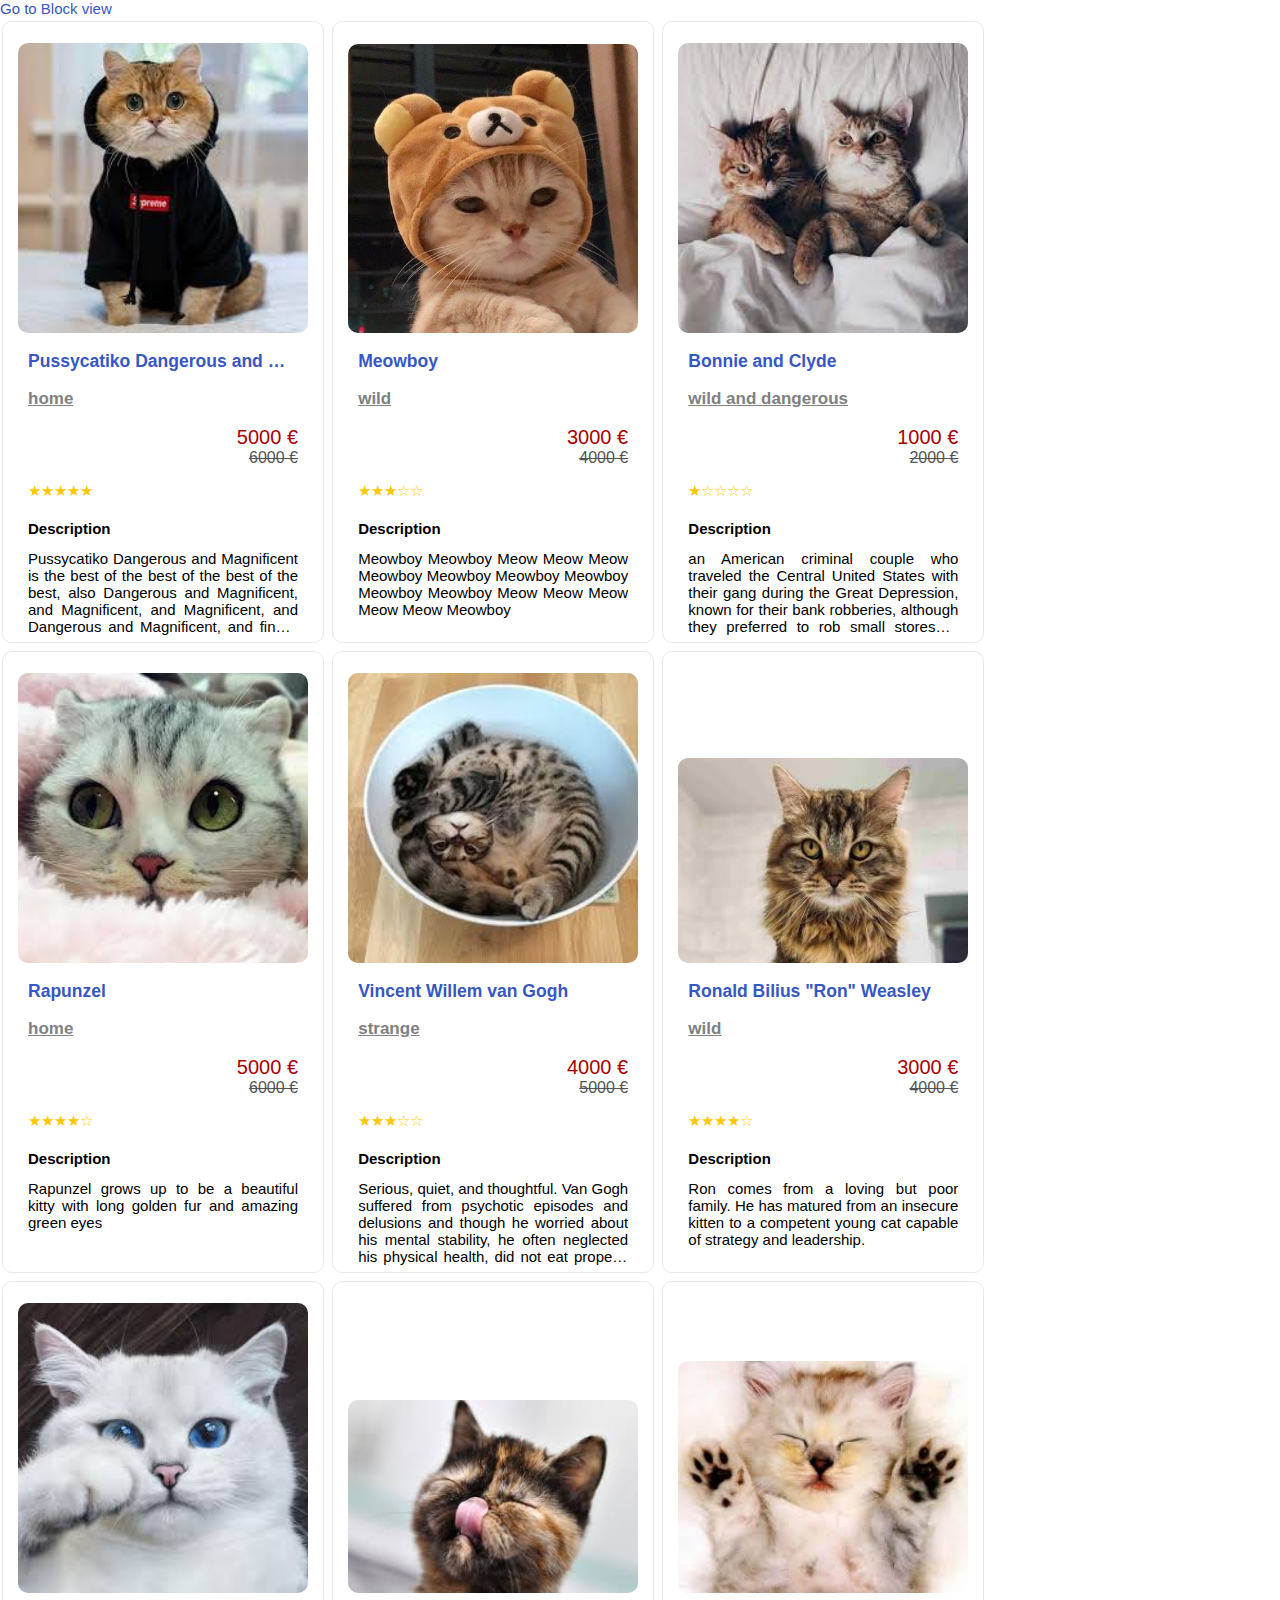
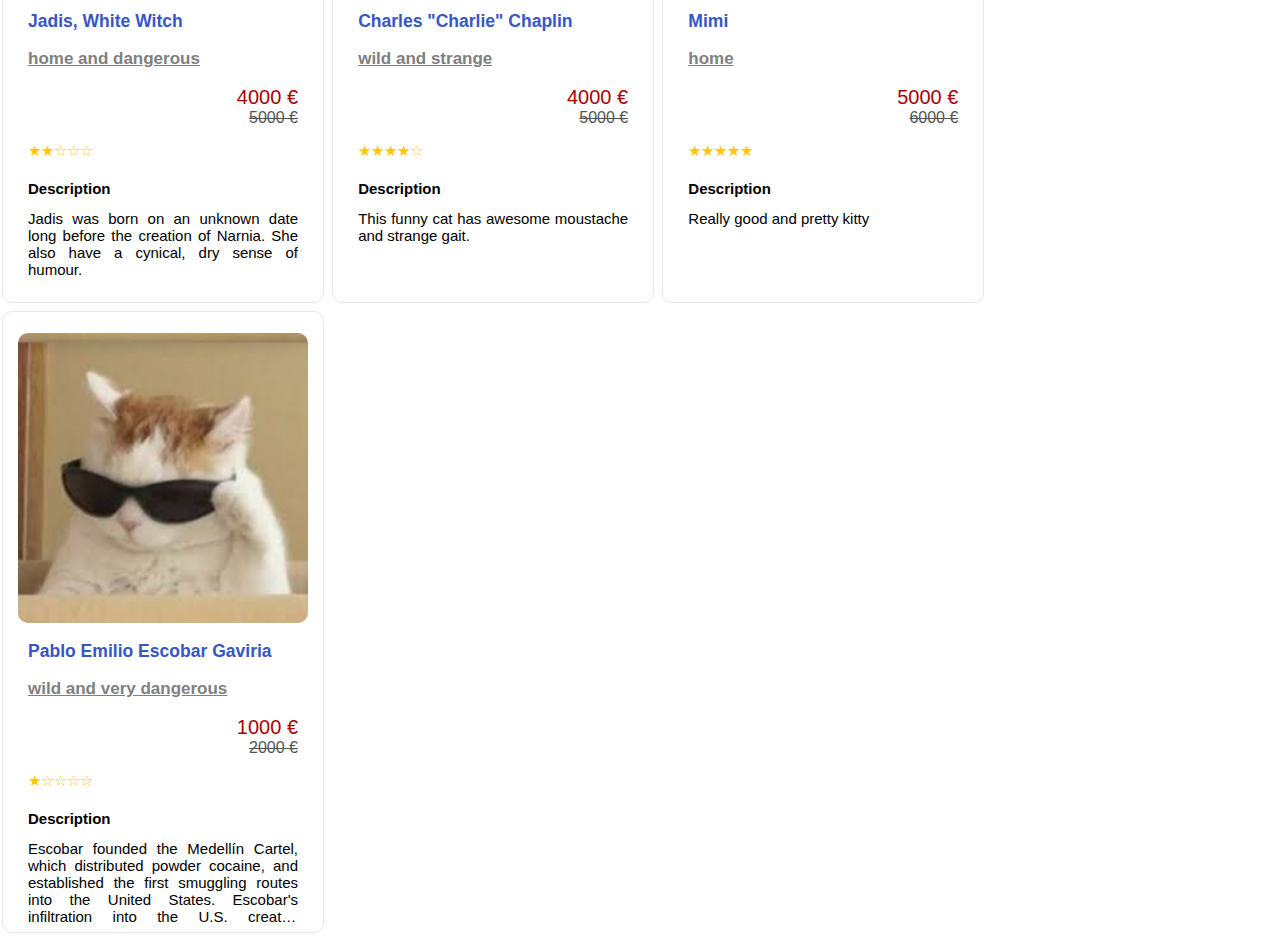
==== 2_1W_market/list_view.html @ bf4a82e3 "HW 2_1W Finish index, add links to views" ====
<!DOCTYPE html>
<html lang="en">
  <head>
    <meta charset="UTF-8" />
    <meta http-equiv="X-UA-Compatible" content="IE=edge" />
    <meta name="viewport" content="width=device-width, initial-scale=1.0" />
    <title>Мяндекс.Муррркет</title>
    <link rel="stylesheet" href="list_view.css" />
  </head>

  <body>
<a href="/2_1W_market/index.html">Go to Block view</a>
    <div class="allcats">
      <!-- 1 котик -->
      <article class="cat">
        <div class="picture border">
          <img
            class="img"
            src="/2_1W_market/img/cat1.jpeg"
            title="Pussycatiko Dangerous and Magnificent"
            alt="image Pussycatiko Dangerous and Magnificent"
          />
        </div>

        <div class="information border">
          <a title='Pussycatiko Dangerous and Magnificent' href="https://i.guim.co.uk/img/media/26392d05302e02f7bf4eb143bb84c8097d09144b/446_167_3683_2210/master/3683.jpg?width=1200&height=1200&quality=85&auto=format&fit=crop&s=49ed3252c0b2ffb49cf8b508892e452d">
            <h3 class="name">Pussycatiko Dangerous and Magnificent</h3>
          </a>
          
          <p class="cat-type">home</p>

          <div class="price">5000 &euro;</div>
          <div class="old-price">6000 &euro;</div>

          <p class="grade"> &#9733;&#9733;&#9733;&#9733;&#9733;</p>

          <h4>Description</h4>

          <p class="describe">Pussycatiko Dangerous and Magnificent is the  best of the best of the best of the best, also Dangerous and Magnificent, and Magnificent, and Magnificent, and Dangerous and Magnificent, and finally the best</p>
        </div>
      </article>

      <!-- 2 котик -->
      <article class="cat">
        <div class="picture border">
          <img
            class="img"
            src="/2_1W_market/img/cat2.jpeg"
            title="Meowboy"
            alt="image Meowboy"
          />
        </div>

        <div class="information border">
          <a href="/2_1W_market/img/cat lilo.jpeg">
            <h3 class="name">Meowboy</h3>
          </a>
          
          <p class="cat-type">wild</p>

          <div class="price">3000 &euro;</div>
          <div class="old-price">4000 &euro;</div>

          <p class="grade">&#9733;&#9733;&#9733;&#9734;&#9734;</p>

          <h4>Description</h4>

          <p class="describe">Meowboy Meowboy Meow Meow Meow Meowboy Meowboy Meowboy Meowboy Meowboy Meowboy Meow Meow Meow Meow Meow Meowboy</p>

        </div>
      </article>

      <!-- 3 котик -->
      <article class="cat">
        <div class="picture border">
          <img
            class="img"
            src="/2_1W_market/img/cat3.jpeg"
            title="Bonnie and Clyde"
            alt="image Bonnie and Clyde"
          />
        </div>

        <div class="information border">
          <a href="https://en.wikipedia.org/wiki/Bonnie_and_Clyde">
            <h3 class="name">Bonnie and Clyde</h3>
          </a>
          
          <p class="cat-type">wild and dangerous</p>

          <div class="price">1000 &euro;</div>
          <div class="old-price">2000 &euro;</div>

          <p class="grade">&#9733;&#9734;&#9734;&#9734;&#9734;</p>

          <h4>Description</h4>

          <p class="describe">an American criminal couple who traveled the Central United States with their gang during the Great Depression, known for their bank robberies, although they preferred to rob small stores or rural funeral homes</p>

        </div>
      </article>

      <!-- 4 котик -->
      <article class="cat">
        <div class="picture border">
          <img
            class="img"
            src="/2_1W_market/img/cat4.jpeg"
            title="Rapunzel"
            alt="image Rapunzel"
          />
        </div>

        <div class="information border">
          <a href="https://en.wikipedia.org/wiki/Tangled">
            <h3 class="name">Rapunzel</h3>
          </a>
          
          <p class="cat-type">home</p>

          <div class="price">5000 &euro;</div>
          <div class="old-price">6000 &euro;</div>

          <p class="grade">&#9733;&#9733;&#9733;&#9733;&#9734;</p>

          <h4>Description</h4>

          <p class="describe">Rapunzel grows up to be a beautiful kitty with long golden fur and amazing green eyes</p>

        </div>
      </article>

      <!-- 5 котик -->
      <article class="cat">
        <div class="picture border">
          <img
            class="img"
            src="/2_1W_market/img/cat5.jpeg"
            title="Vincent Willem van Gogh"
            alt="image Vincent Willem van Gogh"
          />
        </div>

        <div class="information border">
          <a href="https://en.wikipedia.org/wiki/Vincent_van_Gogh">
            <h3 class="name">Vincent Willem van Gogh</h3>
          </a>
          
          <p class="cat-type">strange</p>

          <div class="price">4000 &euro;</div>
          <div class="old-price">5000 &euro;</div>

          <p class="grade">&#9733;&#9733;&#9733;&#9734;&#9734;</p>

          <h4>Description</h4>

          <p class="describe">Serious, quiet, and thoughtful. 
            Van Gogh suffered from psychotic episodes and delusions and though he worried about his mental stability, he often neglected his physical health, did not eat properly and drank heavily.</p>

        </div>
      </article>

      <!-- 6 котик -->
      <article class="cat">
        <div class="picture border">
          <img
            class="img"
            src="/2_1W_market/img/cat6.jpeg"
            title='Ronald Bilius "Ron" Weasley'
            alt='image Ronald Bilius "Ron" Weasley'
          />
        </div>

        <div class="information border">
          <a href="https://en.wikipedia.org/wiki/Ron_Weasley">
            <h3 class='name'>Ronald Bilius "Ron" Weasley</h3>
          </a>
          
          <p class="cat-type">wild</p>

          <div class="price">3000 &euro;</div>
          <div class="old-price">4000 &euro;</div>

          <p class="grade">&#9733;&#9733;&#9733;&#9733;&#9734;</p>

          <h4>Description</h4>

          <p class="describe">Ron comes from a loving but poor family. He has matured from an insecure kitten to a competent young cat capable of strategy and leadership.</p>

        </div>
      </article>

      <!-- 7 котик -->
      <article class="cat">
        <div class="picture border">
          <img
            class="img"
            src="/2_1W_market/img/cat7.jpeg"
            title="Jadis, White Witch"
            alt="image Jadis, White Witch"
          />
        </div>

        <div class="information border">
          <a href="https://en.wikipedia.org/wiki/White_Witch">
            <h3 class="name">Jadis, White Witch</h3>
          </a>
          
          <p class="cat-type">home and dangerous</p>

          <div class="price">4000 &euro;</div>
          <div class="old-price">5000 &euro;</div>

          <p class="grade">&#9733;&#9733;&#9734;&#9734;&#9734;</p>

          <h4>Description</h4>

          <p class="describe">Jadis was born on an unknown date long before the creation of Narnia. She also have a cynical, dry sense of humour. </p>

        </div>
      </article>

      <!-- 8 котик -->
      <article class="cat">
        <div class="picture border">
          <img
            class="img"
            src="/2_1W_market/img/cat8.jpeg"
            title='Charles Spencer "Charlie" Chaplin'
            alt='image Charles Spencer "Charlie" Chaplin'
          />
        </div>

        <div class="information border">
          <a title='Charles Spencer "Charlie" Chaplin' href="https://en.wikipedia.org/wiki/Charlie_Chaplin">
            <h3 class="name">Charles "Charlie" Chaplin</h3>
          </a>
          
          <p class="cat-type">wild and strange</p>

          <div class="price">4000 &euro;</div>
          <div class="old-price">5000 &euro;</div>

          <p class="grade">&#9733;&#9733;&#9733;&#9733;&#9734;</p>

          <h4>Description</h4>

          <p class="describe">This funny cat has awesome moustache and strange gait.</p>

        </div>
      </article>

      <!-- 9 котик -->
      <article class="cat">
        <div class="picture border">
          <img
            class="img"
            src="/2_1W_market/img/cat9.jpeg"
            title="Mimi"
            alt="image Mimi"
          />
        </div>

        <div class="information border">
          <a href="https://i.guim.co.uk/img/media/26392d05302e02f7bf4eb143bb84c8097d09144b/446_167_3683_2210/master/3683.jpg?width=1200&height=1200&quality=85&auto=format&fit=crop&s=49ed3252c0b2ffb49cf8b508892e452d">
            <h3 class="name">Mimi</h3>
          </a>
          
          <p class="cat-type">home</p>

          <div class="price">5000 &euro;</div>
          <div class="old-price">6000 &euro;</div>

          <p class="grade">&#9733;&#9733;&#9733;&#9733;&#9733;</p>

          <h4>Description</h4>

          <p class="describe">Really good and pretty kitty</p>

        </div>
      </article>

      <!-- 10 котик -->
      <article class="cat">
        <div class="picture border">
          <img
            class="img"
            src="/2_1W_market/img/cat10.jpeg"
            title="Pablo Emilio Escobar Gaviria"
            alt="image Pablo Emilio Escobar Gaviria"
          />
        </div>

        <div class="information border">
          <a href="https://es.wikipedia.org/wiki/Pablo_Escobar">
            <h3 class="name">Pablo Emilio Escobar Gaviria</h3>
          </a>
          
          <p class="cat-type">wild and very dangerous</p>

          <div class="price">1000 &euro;</div>
          <div class="old-price">2000 &euro;</div>

          <p class="grade">&#9733;&#9734;&#9734;&#9734;&#9734;</p>

          <h4>Description</h4>

          <p class="describe">Escobar founded the Medellín Cartel, which distributed powder cocaine, and established the first smuggling routes into the United States. Escobar's infiltration into the U.S. created exponential demand for cocaine and by the 1980s it was estimated Escobar led monthly shipments of 70 to 80 tons of cocaine into the country from Colombia</p>

        </div>
      </article>
    </div>
  </body>
</html>
---- 2_1W_market/list_view.css ----
body {
  margin: 0;
  padding: 0;
  font: 15px Arial, sans-serif;
}

/* .border {
    border: 3px dotted yellow;
} */

.cat {
  display: inline-block;
  width: 300px;
  height: 600px;
  /* background-color: pink; */
  margin: 4px 2px;
  border-radius: 10px;
  padding: 10px;
  vertical-align: top;
  border: 1px solid #e8e8e8;
}

.picture {
  width: 290px;
  height: 50%;
  position: relative;
  margin: 1px auto;
}

.img {
  position: absolute;
  /* vertical-align: bottom; */
  /* margin-bottom: 10px; */
  /* display: block; */
  border-radius: 10px;
  bottom: 0;
  width: 100%;
  /* height: 150px; */
  /* margin:auto auto 90% auto; */
}

img:hover {
  opacity: 0.7;
  cursor: pointer;
}

.information {
  /* float: inline-end; */
  /* float: top; */
  /* position: static; */
  /* display: block; */
  /* position: absolute; */
  /* vertical-align: bottom; */
  /* text-align: center; */
  /* border: 1px red solid; */
  margin: 0 auto;
  width: 90%;
  height: calc(50% - 10px);
}

.name {
  /* position: static; */
  overflow: hidden;
  white-space: nowrap;
  text-overflow: ellipsis;
}

a {
  color: #3757c5;
  text-decoration: none;
}

.name:hover {
  color: red;
}

.cat-type {
  font-weight: 900;
  font-size: 17px;
  color: rgb(128, 128, 128);
  text-decoration: underline;
}

.price {
  color: rgb(169, 1, 1);
  font-weight: 500;
  font-size: 20px;
  text-align: right;
}

.old-price {
  color: rgb(84, 84, 84);
  text-decoration: line-through;
  font-size: 16px;
  font-weight: 300;
  text-align: right;
}

.describe {
  overflow: hidden;
  text-overflow: ellipsis;
  white-space: initial;
  display: -webkit-box;
  -webkit-line-clamp: 5;
  -webkit-box-orient: vertical;
  text-align: justify;
  margin-top: -7px;
}

.grade {
  color: rgb(255, 200, 0);
}
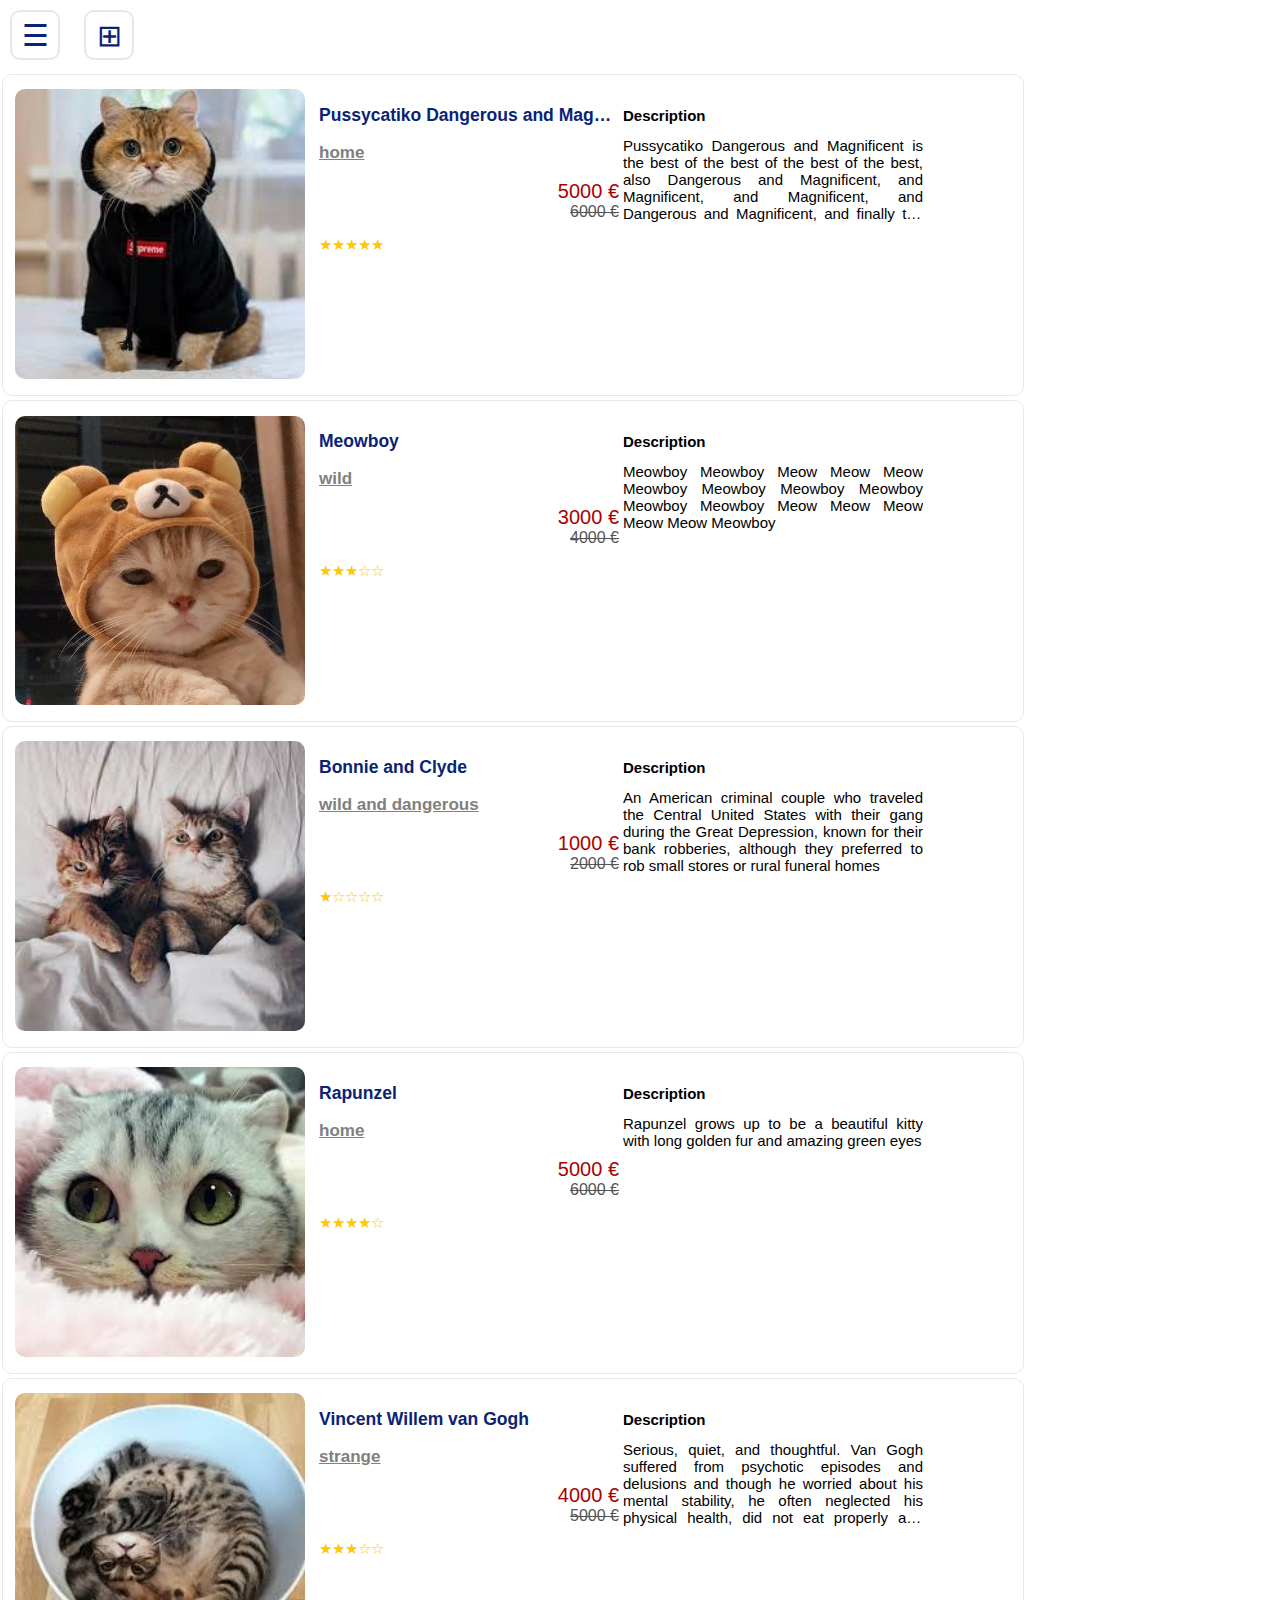
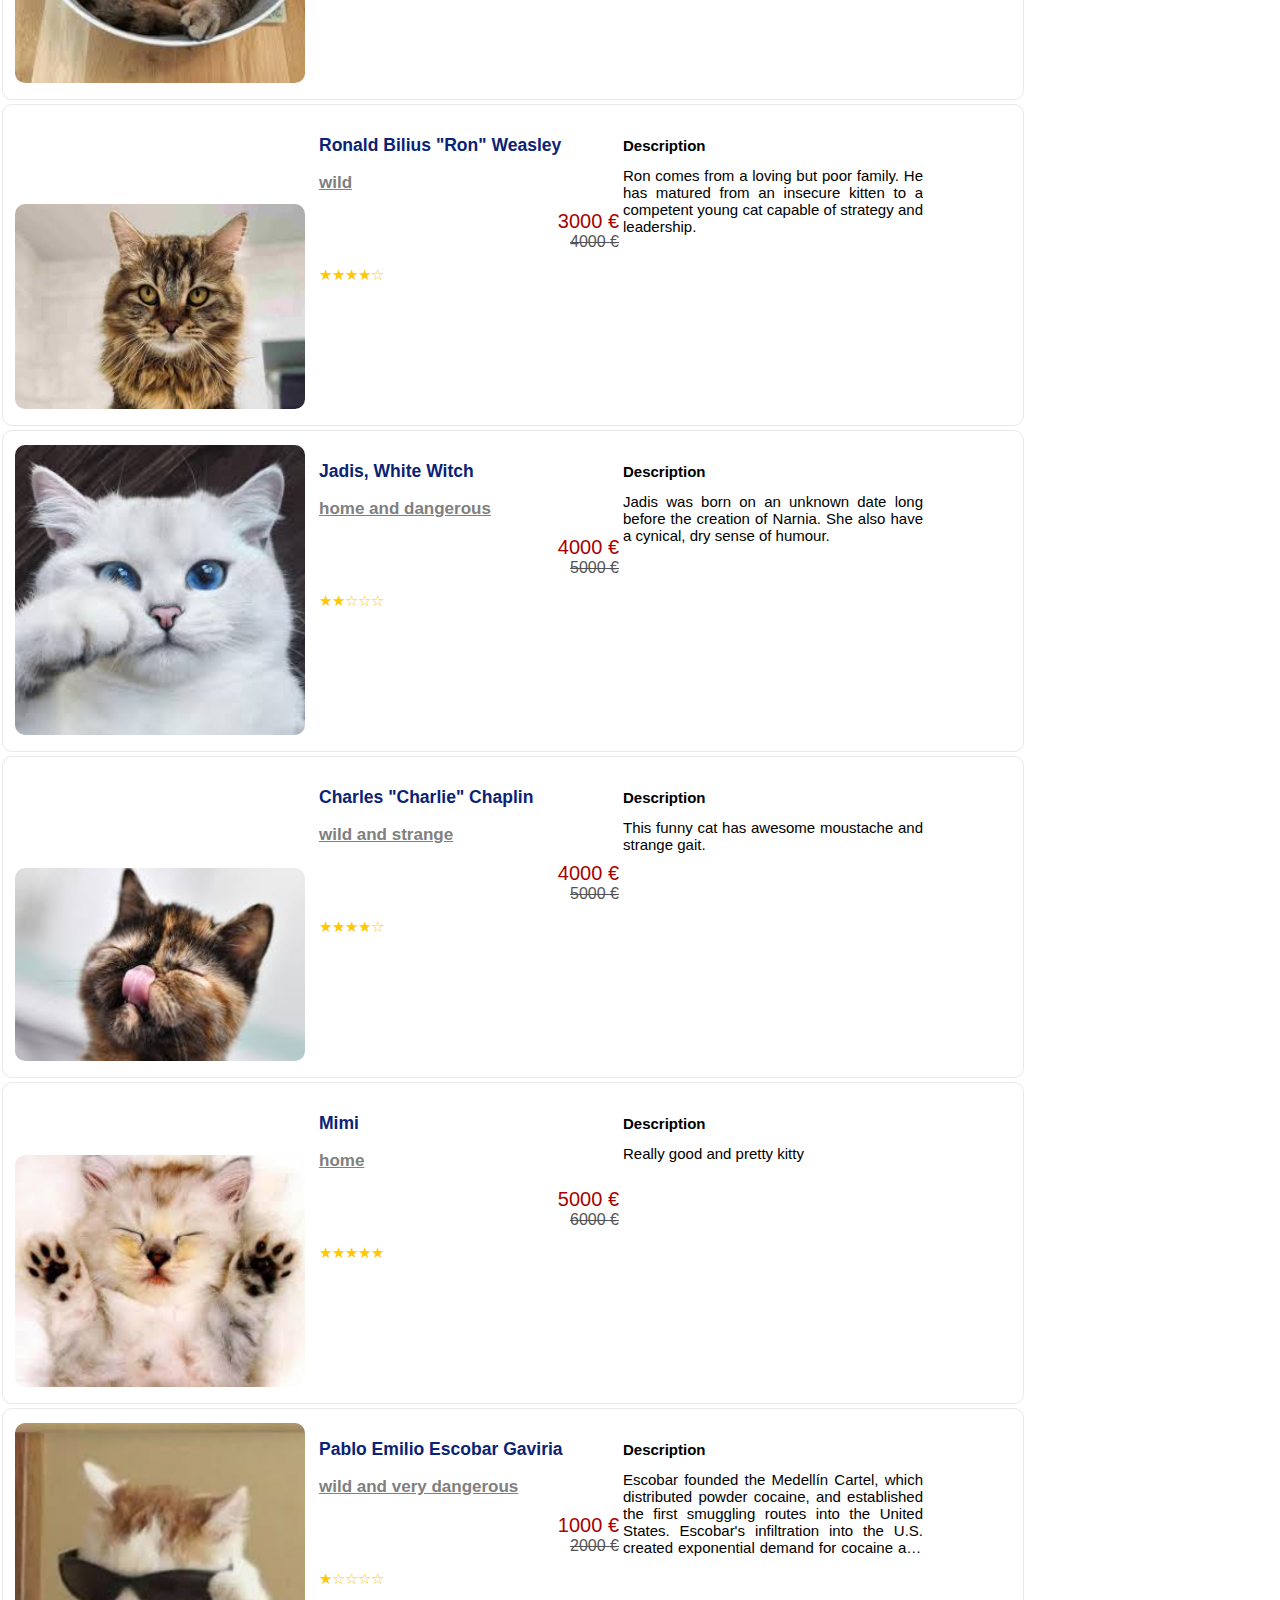
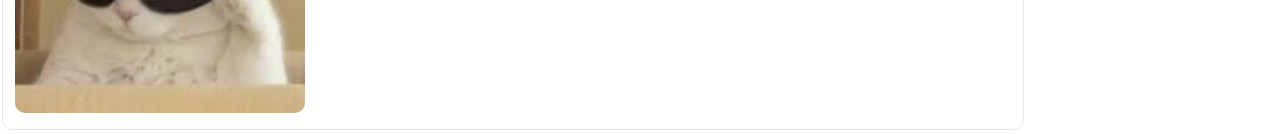
==== commit 7fffa2cc: "2_1W_market Finish button block to line" ====
--- a/2_1W_market/list_view.html
+++ b/2_1W_market/list_view.html
@@ -1,315 +1,290 @@
 <!DOCTYPE html>
 <html lang="en">
-  <head>
-    <meta charset="UTF-8" />
-    <meta http-equiv="X-UA-Compatible" content="IE=edge" />
-    <meta name="viewport" content="width=device-width, initial-scale=1.0" />
-    <title>Мяндекс.Муррркет</title>
-    <link rel="stylesheet" href="list_view.css" />
-  </head>
-
-  <body>
-<a href="/2_1W_market/index.html">Go to Block view</a>
-    <div class="allcats">
-      <!-- 1 котик -->
-      <article class="cat">
-        <div class="picture border">
-          <img
-            class="img"
-            src="/2_1W_market/img/cat1.jpeg"
-            title="Pussycatiko Dangerous and Magnificent"
-            alt="image Pussycatiko Dangerous and Magnificent"
-          />
-        </div>
-
-        <div class="information border">
-          <a title='Pussycatiko Dangerous and Magnificent' href="https://i.guim.co.uk/img/media/26392d05302e02f7bf4eb143bb84c8097d09144b/446_167_3683_2210/master/3683.jpg?width=1200&height=1200&quality=85&auto=format&fit=crop&s=49ed3252c0b2ffb49cf8b508892e452d">
-            <h3 class="name">Pussycatiko Dangerous and Magnificent</h3>
-          </a>
-          
-          <p class="cat-type">home</p>
-
-          <div class="price">5000 &euro;</div>
-          <div class="old-price">6000 &euro;</div>
-
-          <p class="grade"> &#9733;&#9733;&#9733;&#9733;&#9733;</p>
-
-          <h4>Description</h4>
-
-          <p class="describe">Pussycatiko Dangerous and Magnificent is the  best of the best of the best of the best, also Dangerous and Magnificent, and Magnificent, and Magnificent, and Dangerous and Magnificent, and finally the best</p>
-        </div>
-      </article>
-
-      <!-- 2 котик -->
-      <article class="cat">
-        <div class="picture border">
-          <img
-            class="img"
-            src="/2_1W_market/img/cat2.jpeg"
-            title="Meowboy"
-            alt="image Meowboy"
-          />
-        </div>
-
-        <div class="information border">
-          <a href="/2_1W_market/img/cat lilo.jpeg">
-            <h3 class="name">Meowboy</h3>
-          </a>
-          
-          <p class="cat-type">wild</p>
-
-          <div class="price">3000 &euro;</div>
-          <div class="old-price">4000 &euro;</div>
-
-          <p class="grade">&#9733;&#9733;&#9733;&#9734;&#9734;</p>
-
-          <h4>Description</h4>
-
-          <p class="describe">Meowboy Meowboy Meow Meow Meow Meowboy Meowboy Meowboy Meowboy Meowboy Meowboy Meow Meow Meow Meow Meow Meowboy</p>
-
-        </div>
-      </article>
-
-      <!-- 3 котик -->
-      <article class="cat">
-        <div class="picture border">
-          <img
-            class="img"
-            src="/2_1W_market/img/cat3.jpeg"
-            title="Bonnie and Clyde"
-            alt="image Bonnie and Clyde"
-          />
-        </div>
-
-        <div class="information border">
-          <a href="https://en.wikipedia.org/wiki/Bonnie_and_Clyde">
-            <h3 class="name">Bonnie and Clyde</h3>
-          </a>
-          
-          <p class="cat-type">wild and dangerous</p>
-
-          <div class="price">1000 &euro;</div>
-          <div class="old-price">2000 &euro;</div>
-
-          <p class="grade">&#9733;&#9734;&#9734;&#9734;&#9734;</p>
-
-          <h4>Description</h4>
-
-          <p class="describe">an American criminal couple who traveled the Central United States with their gang during the Great Depression, known for their bank robberies, although they preferred to rob small stores or rural funeral homes</p>
-
-        </div>
-      </article>
-
-      <!-- 4 котик -->
-      <article class="cat">
-        <div class="picture border">
-          <img
-            class="img"
-            src="/2_1W_market/img/cat4.jpeg"
-            title="Rapunzel"
-            alt="image Rapunzel"
-          />
-        </div>
-
-        <div class="information border">
-          <a href="https://en.wikipedia.org/wiki/Tangled">
-            <h3 class="name">Rapunzel</h3>
-          </a>
-          
-          <p class="cat-type">home</p>
-
-          <div class="price">5000 &euro;</div>
-          <div class="old-price">6000 &euro;</div>
-
-          <p class="grade">&#9733;&#9733;&#9733;&#9733;&#9734;</p>
-
-          <h4>Description</h4>
-
-          <p class="describe">Rapunzel grows up to be a beautiful kitty with long golden fur and amazing green eyes</p>
-
-        </div>
-      </article>
-
-      <!-- 5 котик -->
-      <article class="cat">
-        <div class="picture border">
-          <img
-            class="img"
-            src="/2_1W_market/img/cat5.jpeg"
-            title="Vincent Willem van Gogh"
-            alt="image Vincent Willem van Gogh"
-          />
-        </div>
-
-        <div class="information border">
-          <a href="https://en.wikipedia.org/wiki/Vincent_van_Gogh">
-            <h3 class="name">Vincent Willem van Gogh</h3>
-          </a>
-          
-          <p class="cat-type">strange</p>
-
-          <div class="price">4000 &euro;</div>
-          <div class="old-price">5000 &euro;</div>
-
-          <p class="grade">&#9733;&#9733;&#9733;&#9734;&#9734;</p>
-
-          <h4>Description</h4>
-
-          <p class="describe">Serious, quiet, and thoughtful. 
-            Van Gogh suffered from psychotic episodes and delusions and though he worried about his mental stability, he often neglected his physical health, did not eat properly and drank heavily.</p>
-
-        </div>
-      </article>
-
-      <!-- 6 котик -->
-      <article class="cat">
-        <div class="picture border">
-          <img
-            class="img"
-            src="/2_1W_market/img/cat6.jpeg"
-            title='Ronald Bilius "Ron" Weasley'
-            alt='image Ronald Bilius "Ron" Weasley'
-          />
-        </div>
-
-        <div class="information border">
-          <a href="https://en.wikipedia.org/wiki/Ron_Weasley">
-            <h3 class='name'>Ronald Bilius "Ron" Weasley</h3>
-          </a>
-          
-          <p class="cat-type">wild</p>
-
-          <div class="price">3000 &euro;</div>
-          <div class="old-price">4000 &euro;</div>
-
-          <p class="grade">&#9733;&#9733;&#9733;&#9733;&#9734;</p>
-
-          <h4>Description</h4>
-
-          <p class="describe">Ron comes from a loving but poor family. He has matured from an insecure kitten to a competent young cat capable of strategy and leadership.</p>
-
-        </div>
-      </article>
-
-      <!-- 7 котик -->
-      <article class="cat">
-        <div class="picture border">
-          <img
-            class="img"
-            src="/2_1W_market/img/cat7.jpeg"
-            title="Jadis, White Witch"
-            alt="image Jadis, White Witch"
-          />
-        </div>
-
-        <div class="information border">
-          <a href="https://en.wikipedia.org/wiki/White_Witch">
-            <h3 class="name">Jadis, White Witch</h3>
-          </a>
-          
-          <p class="cat-type">home and dangerous</p>
-
-          <div class="price">4000 &euro;</div>
-          <div class="old-price">5000 &euro;</div>
-
-          <p class="grade">&#9733;&#9733;&#9734;&#9734;&#9734;</p>
-
-          <h4>Description</h4>
-
-          <p class="describe">Jadis was born on an unknown date long before the creation of Narnia. She also have a cynical, dry sense of humour. </p>
-
-        </div>
-      </article>
-
-      <!-- 8 котик -->
-      <article class="cat">
-        <div class="picture border">
-          <img
-            class="img"
-            src="/2_1W_market/img/cat8.jpeg"
-            title='Charles Spencer "Charlie" Chaplin'
-            alt='image Charles Spencer "Charlie" Chaplin'
-          />
-        </div>
-
-        <div class="information border">
-          <a title='Charles Spencer "Charlie" Chaplin' href="https://en.wikipedia.org/wiki/Charlie_Chaplin">
-            <h3 class="name">Charles "Charlie" Chaplin</h3>
-          </a>
-          
-          <p class="cat-type">wild and strange</p>
-
-          <div class="price">4000 &euro;</div>
-          <div class="old-price">5000 &euro;</div>
-
-          <p class="grade">&#9733;&#9733;&#9733;&#9733;&#9734;</p>
-
-          <h4>Description</h4>
-
-          <p class="describe">This funny cat has awesome moustache and strange gait.</p>
-
-        </div>
-      </article>
-
-      <!-- 9 котик -->
-      <article class="cat">
-        <div class="picture border">
-          <img
-            class="img"
-            src="/2_1W_market/img/cat9.jpeg"
-            title="Mimi"
-            alt="image Mimi"
-          />
-        </div>
-
-        <div class="information border">
-          <a href="https://i.guim.co.uk/img/media/26392d05302e02f7bf4eb143bb84c8097d09144b/446_167_3683_2210/master/3683.jpg?width=1200&height=1200&quality=85&auto=format&fit=crop&s=49ed3252c0b2ffb49cf8b508892e452d">
-            <h3 class="name">Mimi</h3>
-          </a>
-          
-          <p class="cat-type">home</p>
-
-          <div class="price">5000 &euro;</div>
-          <div class="old-price">6000 &euro;</div>
-
-          <p class="grade">&#9733;&#9733;&#9733;&#9733;&#9733;</p>
-
-          <h4>Description</h4>
-
-          <p class="describe">Really good and pretty kitty</p>
-
-        </div>
-      </article>
-
-      <!-- 10 котик -->
-      <article class="cat">
-        <div class="picture border">
-          <img
-            class="img"
-            src="/2_1W_market/img/cat10.jpeg"
-            title="Pablo Emilio Escobar Gaviria"
-            alt="image Pablo Emilio Escobar Gaviria"
-          />
-        </div>
-
-        <div class="information border">
-          <a href="https://es.wikipedia.org/wiki/Pablo_Escobar">
-            <h3 class="name">Pablo Emilio Escobar Gaviria</h3>
-          </a>
-          
-          <p class="cat-type">wild and very dangerous</p>
-
-          <div class="price">1000 &euro;</div>
-          <div class="old-price">2000 &euro;</div>
-
-          <p class="grade">&#9733;&#9734;&#9734;&#9734;&#9734;</p>
-
-          <h4>Description</h4>
-
-          <p class="describe">Escobar founded the Medellín Cartel, which distributed powder cocaine, and established the first smuggling routes into the United States. Escobar's infiltration into the U.S. created exponential demand for cocaine and by the 1980s it was estimated Escobar led monthly shipments of 70 to 80 tons of cocaine into the country from Colombia</p>
-
-        </div>
-      </article>
-    </div>
-  </body>
-</html>
+
+<head>
+  <meta charset="UTF-8" />
+  <meta http-equiv="X-UA-Compatible" content="IE=edge" />
+  <meta name="viewport" content="width=device-width, initial-scale=1.0" />
+  <title>Мяндекс.Муррркет</title>
+  <link rel="stylesheet" href="index.css" />
+  <link rel="stylesheet" href="list_view.css" />
+</head>
+
+<body>
+  <button class="button">
+    <a href="/2_1W_market/list_view.html">&#9776;</a>
+  </button>
+
+  <button class="button">
+    <a href="/2_1W_market/index.html">&#8862;</a>
+  </button>
+
+  <!-- 1 котик -->
+  <article class="cat cat-block">
+    <div class="picture block">
+      <img class="img position" src="/2_1W_market/img/cat1.jpeg" title="Pussycatiko Dangerous and Magnificent"
+        alt="image Pussycatiko Dangerous and Magnificent" />
+    </div>
+
+    <div class="information block">
+      <a title="Pussycatiko Dangerous and Magnificent"
+        href="https://i.guim.co.uk/img/media/26392d05302e02f7bf4eb143bb84c8097d09144b/446_167_3683_2210/master/3683.jpg?width=1200&height=1200&quality=85&auto=format&fit=crop&s=49ed3252c0b2ffb49cf8b508892e452d">
+        <h3 class="name">Pussycatiko Dangerous and Magnificent</h3>
+      </a>
+
+      <p class="cat-type">home</p>
+      <div class="price">5000 &euro;</div>
+      <div class="old-price">6000 &euro;</div>
+      <p class="grade">&#9733;&#9733;&#9733;&#9733;&#9733;</p>
+    </div>
+
+    <div class="block">
+      <h4>Description</h4>
+      <p class="describe"
+        title="Pussycatiko Dangerous and Magnificent is the  best of the best of the best of the best, also Dangerous and Magnificent, and Magnificent, and Magnificent, and Dangerous and Magnificent, and finally the best">
+        Pussycatiko Dangerous and Magnificent is the best of the best of the best of the best, also Dangerous and
+        Magnificent, and Magnificent, and Magnificent, and Dangerous and Magnificent, and finally the best</p>
+    </div>
+  </article>
+
+  <!-- 2 котик -->
+  <article class="cat cat-block">
+    <div class="picture block">
+      <img class="img position" src="/2_1W_market/img/cat2.jpeg" title="Meowboy" alt="image Meowboy" />
+    </div>
+
+    <div class="information block">
+      <a href="/2_1W_market/img/cat lilo.jpeg">
+        <h3 class="name">Meowboy</h3>
+      </a>
+
+      <p class="cat-type">wild</p>
+      <div class="price">3000 &euro;</div>
+      <div class="old-price">4000 &euro;</div>
+      <p class="grade">&#9733;&#9733;&#9733;&#9734;&#9734;</p>
+    </div>
+
+    <div class="block">
+      <h4>Description</h4>
+      <p class="describe">
+        Meowboy Meowboy Meow Meow Meow Meowboy Meowboy Meowboy Meowboy
+        Meowboy Meowboy Meow Meow Meow Meow Meow Meowboy
+      </p>
+    </div>
+  </article>
+
+  <!-- 3 котик -->
+  <article class="cat cat-block">
+    <div class="picture block">
+      <img class="img position" src="/2_1W_market/img/cat3.jpeg" title="Bonnie and Clyde"
+        alt="image Bonnie and Clyde" />
+    </div>
+
+    <div class="information block">
+      <a href="https://en.wikipedia.org/wiki/Bonnie_and_Clyde">
+        <h3 class="name">Bonnie and Clyde</h3>
+      </a>
+
+      <p class="cat-type">wild and dangerous</p>
+      <div class="price">1000 &euro;</div>
+      <div class="old-price">2000 &euro;</div>
+      <p class="grade">&#9733;&#9734;&#9734;&#9734;&#9734;</p>
+    </div>
+
+    <div class="block">
+      <h4>Description</h4>
+      <p class="describe" title="although they preferred to rob small stores or rural funeral homes">An American
+        criminal couple who traveled the Central United States with their gang during the Great Depression, known for
+        their bank robberies, although they preferred to rob small stores or rural funeral homes</p>
+    </div>
+  </article>
+
+  <!-- 4 котик -->
+  <article class="cat cat-block">
+    <div class="picture block">
+      <img class="img position" src="/2_1W_market/img/cat4.jpeg" title="Rapunzel" alt="image Rapunzel" />
+    </div>
+
+    <div class="information block">
+      <a href="https://en.wikipedia.org/wiki/Tangled">
+        <h3 class="name">Rapunzel</h3>
+      </a>
+
+      <p class="cat-type">home</p>
+      <div class="price">5000 &euro;</div>
+      <div class="old-price">6000 &euro;</div>
+      <p class="grade">&#9733;&#9733;&#9733;&#9733;&#9734;</p>
+    </div>
+
+    <div class="block">
+      <h4>Description</h4>
+      <p class="describe">
+        Rapunzel grows up to be a beautiful kitty with long golden fur and
+        amazing green eyes
+      </p>
+    </div>
+  </article>
+
+  <!-- 5 котик -->
+  <article class="cat cat-block">
+    <div class="picture block">
+      <img class="img position" src="/2_1W_market/img/cat5.jpeg" title="Vincent Willem van Gogh"
+        alt="image Vincent Willem van Gogh" />
+    </div>
+
+    <div class="information block">
+      <a href="https://en.wikipedia.org/wiki/Vincent_van_Gogh">
+        <h3 class="name">Vincent Willem van Gogh</h3>
+      </a>
+
+      <p class="cat-type">strange</p>
+      <div class="price">4000 &euro;</div>
+      <div class="old-price">5000 &euro;</div>
+      <p class="grade">&#9733;&#9733;&#9733;&#9734;&#9734;</p>
+    </div>
+
+    <div class="block">
+      <h4>Description</h4>
+      <p class="describe" title="he often neglected his physical health, did not eat properly and drank heavily.">
+        Serious, quiet, and thoughtful.
+        Van Gogh suffered from psychotic episodes and delusions and though he worried about his mental stability, he
+        often neglected his physical health, did not eat properly and drank heavily.</p>
+    </div>
+  </article>
+
+  <!-- 6 котик -->
+  <article class="cat cat-block">
+    <div class="picture block">
+      <img class="img position" src="/2_1W_market/img/cat6.jpeg" title='Ronald Bilius "Ron" Weasley'
+        alt='image Ronald Bilius "Ron" Weasley' />
+    </div>
+
+    <div class="information block">
+      <a href="https://en.wikipedia.org/wiki/Ron_Weasley">
+        <h3 class="name">Ronald Bilius "Ron" Weasley</h3>
+      </a>
+
+      <p class="cat-type">wild</p>
+      <div class="price">3000 &euro;</div>
+      <div class="old-price">4000 &euro;</div>
+      <p class="grade">&#9733;&#9733;&#9733;&#9733;&#9734;</p>
+    </div>
+
+    <div class="block">
+      <h4>Description</h4>
+      <p class="describe">
+        Ron comes from a loving but poor family. He has matured from an
+        insecure kitten to a competent young cat capable of strategy and
+        leadership.
+      </p>
+    </div>
+  </article>
+
+  <!-- 7 котик -->
+  <article class="cat cat-block">
+    <div class="picture block">
+      <img class="img position" src="/2_1W_market/img/cat7.jpeg" title="Jadis, White Witch"
+        alt="image Jadis, White Witch" />
+    </div>
+
+    <div class="information block">
+      <a href="https://en.wikipedia.org/wiki/White_Witch">
+        <h3 class="name">Jadis, White Witch</h3>
+      </a>
+
+      <p class="cat-type">home and dangerous</p>
+      <div class="price">4000 &euro;</div>
+      <div class="old-price">5000 &euro;</div>
+      <p class="grade">&#9733;&#9733;&#9734;&#9734;&#9734;</p>
+    </div>
+
+    <div class="block">
+      <h4>Description</h4>
+      <p class="describe">
+        Jadis was born on an unknown date long before the creation of
+        Narnia. She also have a cynical, dry sense of humour.
+      </p>
+    </div>
+  </article>
+
+  <!-- 8 котик -->
+  <article class="cat cat-block">
+    <div class="picture block">
+      <img class="img position" src="/2_1W_market/img/cat8.jpeg" title='Charles Spencer "Charlie" Chaplin'
+        alt='image Charles Spencer "Charlie" Chaplin' />
+    </div>
+
+    <div class="information block">
+      <a title='Charles Spencer "Charlie" Chaplin' href="https://en.wikipedia.org/wiki/Charlie_Chaplin">
+        <h3 class="name">Charles "Charlie" Chaplin</h3>
+      </a>
+
+      <p class="cat-type">wild and strange</p>
+      <div class="price">4000 &euro;</div>
+      <div class="old-price">5000 &euro;</div>
+      <p class="grade">&#9733;&#9733;&#9733;&#9733;&#9734;</p>
+    </div>
+
+    <div class="block">
+      <h4>Description</h4>
+      <p class="describe">
+        This funny cat has awesome moustache and strange gait.
+      </p>
+    </div>
+  </article>
+
+  <!-- 9 котик -->
+  <article class="cat cat-block">
+    <div class="picture block">
+      <img class="img position" src="/2_1W_market/img/cat9.jpeg" title="Mimi" alt="image Mimi" />
+    </div>
+
+    <div class="information block">
+      <a
+        href="https://i.guim.co.uk/img/media/26392d05302e02f7bf4eb143bb84c8097d09144b/446_167_3683_2210/master/3683.jpg?width=1200&height=1200&quality=85&auto=format&fit=crop&s=49ed3252c0b2ffb49cf8b508892e452d">
+        <h3 class="name">Mimi</h3>
+      </a>
+
+      <p class="cat-type">home</p>
+      <div class="price">5000 &euro;</div>
+      <div class="old-price">6000 &euro;</div>
+      <p class="grade">&#9733;&#9733;&#9733;&#9733;&#9733;</p>
+    </div>
+
+    <div class="block">
+      <h4>Description</h4>
+      <p class="describe">Really good and pretty kitty</p>
+    </div>
+  </article>
+
+  <!-- 10 котик -->
+  <article class="cat cat-block">
+    <div class="picture block">
+      <img class="img position" src="/2_1W_market/img/cat10.jpeg" title="Pablo Emilio Escobar Gaviria"
+        alt="image Pablo Emilio Escobar Gaviria" />
+    </div>
+
+    <div class="information block">
+      <a href="https://es.wikipedia.org/wiki/Pablo_Escobar">
+        <h3 class="name">Pablo Emilio Escobar Gaviria</h3>
+      </a>
+
+      <p class="cat-type">wild and very dangerous</p>
+      <div class="price">1000 &euro;</div>
+      <div class="old-price">2000 &euro;</div>
+      <p class="grade">&#9733;&#9734;&#9734;&#9734;&#9734;</p>
+    </div>
+
+    <div class="block">
+      <h4>Description</h4>
+      <p class="describe"
+        title="Escobar's infiltration into the U.S. created exponential demand for cocaine and by the 1980s it was estimated Escobar led monthly shipments of 70 to 80 tons of cocaine into the country from Colombia">
+        Escobar founded the Medellín Cartel, which distributed powder cocaine, and established the first smuggling
+        routes into the United States. Escobar's infiltration into the U.S. created exponential demand for cocaine and
+        by the 1980s it was estimated Escobar led monthly shipments of 70 to 80 tons of cocaine into the country from
+        Colombia</p>
+    </div>
+  </article>
+</body>
+
+</html>--- a/2_1W_market/index.css
+++ b/2_1W_market/index.css
@@ -0,0 +1,110 @@
+body {
+  margin: 0;
+  padding: 0;
+  font: 15px Arial, sans-serif;
+}
+
+.cat {
+  display: inline-block;
+  width: 300px;
+  height: 600px;
+  margin: 4px 2px;
+  border-radius: 10px;
+  padding: 10px;
+  vertical-align: top;
+  border: 1px solid #e8e8e8;
+}
+
+.picture {
+  width: 290px;
+  height: 50%;
+  position: relative;
+  margin: 1px auto;
+}
+
+.img {
+  position: absolute;
+  border-radius: 10px;
+  bottom: 0;
+  width: 100%;
+}
+
+img:hover {
+  opacity: 0.7;
+  cursor: pointer;
+}
+
+.information {
+  margin: 0 auto;
+  width: 90%;
+  height: calc(50% - 10px);
+}
+
+.name {
+  overflow: hidden;
+  white-space: nowrap;
+  text-overflow: ellipsis;
+}
+
+a {
+  color: #0a2375;
+  text-decoration: none;
+}
+
+.name:hover {
+  color: red;
+}
+
+.cat-type {
+  font-weight: 900;
+  font-size: 17px;
+  color: rgb(128, 128, 128);
+  text-decoration: underline;
+}
+
+.price {
+  color: rgb(169, 1, 1);
+  font-weight: 500;
+  font-size: 20px;
+  text-align: right;
+}
+
+.old-price {
+  color: rgb(84, 84, 84);
+  text-decoration: line-through;
+  font-size: 16px;
+  font-weight: 300;
+  text-align: right;
+}
+
+.describe {
+  overflow: hidden;
+  text-overflow: ellipsis;
+  white-space: initial;
+  display: -webkit-box;
+  -webkit-line-clamp: 5;
+  -webkit-box-orient: vertical;
+  text-align: justify;
+  margin-top: -7px;
+}
+
+.grade {
+  color: rgb(255, 200, 0);
+}
+
+.button {
+  border: 2px solid #e8e8e8;
+  background-color: #ffffff;
+  width: 50px;
+  height: 50px;
+  border-radius: 10px;
+  padding: auto;
+  margin: 10px;
+  font-size: 30px;
+  vertical-align: middle;
+}
+
+.button:hover {
+  transform: scale(1.3);
+  background-color: rgb(255, 235, 170);
+}--- a/2_1W_market/list_view.css
+++ b/2_1W_market/list_view.css
@@ -1,112 +1,19 @@
-body {
-  margin: 0;
-  padding: 0;
-  font: 15px Arial, sans-serif;
+.block {
+  float: left;
+  width: 300px;
+  height: 100%;
+  margin: auto auto 0;
+  padding: 2px;
 }
 
-/* .border {
-    border: 3px dotted yellow;
-} */
-
-.cat {
-  display: inline-block;
-  width: 300px;
-  height: 600px;
-  /* background-color: pink; */
-  margin: 4px 2px;
-  border-radius: 10px;
-  padding: 10px;
+.cat-block {
   vertical-align: top;
-  border: 1px solid #e8e8e8;
+  display: list-item;
+  width: 1000px;
+  height: 300px;
 }
 
-.picture {
-  width: 290px;
-  height: 50%;
-  position: relative;
-  margin: 1px auto;
-}
-
-.img {
-  position: absolute;
-  /* vertical-align: bottom; */
-  /* margin-bottom: 10px; */
-  /* display: block; */
-  border-radius: 10px;
-  bottom: 0;
-  width: 100%;
-  /* height: 150px; */
-  /* margin:auto auto 90% auto; */
-}
-
-img:hover {
-  opacity: 0.7;
-  cursor: pointer;
-}
-
-.information {
-  /* float: inline-end; */
-  /* float: top; */
-  /* position: static; */
-  /* display: block; */
-  /* position: absolute; */
-  /* vertical-align: bottom; */
-  /* text-align: center; */
-  /* border: 1px red solid; */
-  margin: 0 auto;
-  width: 90%;
-  height: calc(50% - 10px);
-}
-
-.name {
-  /* position: static; */
-  overflow: hidden;
-  white-space: nowrap;
-  text-overflow: ellipsis;
-}
-
-a {
-  color: #3757c5;
-  text-decoration: none;
-}
-
-.name:hover {
-  color: red;
-}
-
-.cat-type {
-  font-weight: 900;
-  font-size: 17px;
-  color: rgb(128, 128, 128);
-  text-decoration: underline;
-}
-
-.price {
-  color: rgb(169, 1, 1);
-  font-weight: 500;
-  font-size: 20px;
-  text-align: right;
-}
-
-.old-price {
-  color: rgb(84, 84, 84);
-  text-decoration: line-through;
-  font-size: 16px;
-  font-weight: 300;
-  text-align: right;
-}
-
-.describe {
-  overflow: hidden;
-  text-overflow: ellipsis;
-  white-space: initial;
-  display: -webkit-box;
-  -webkit-line-clamp: 5;
-  -webkit-box-orient: vertical;
-  text-align: justify;
-  margin-top: -7px;
-}
-
-.grade {
-  color: rgb(255, 200, 0);
+.position {
+  max-width: 290px;
+  margin: 10px auto;
 }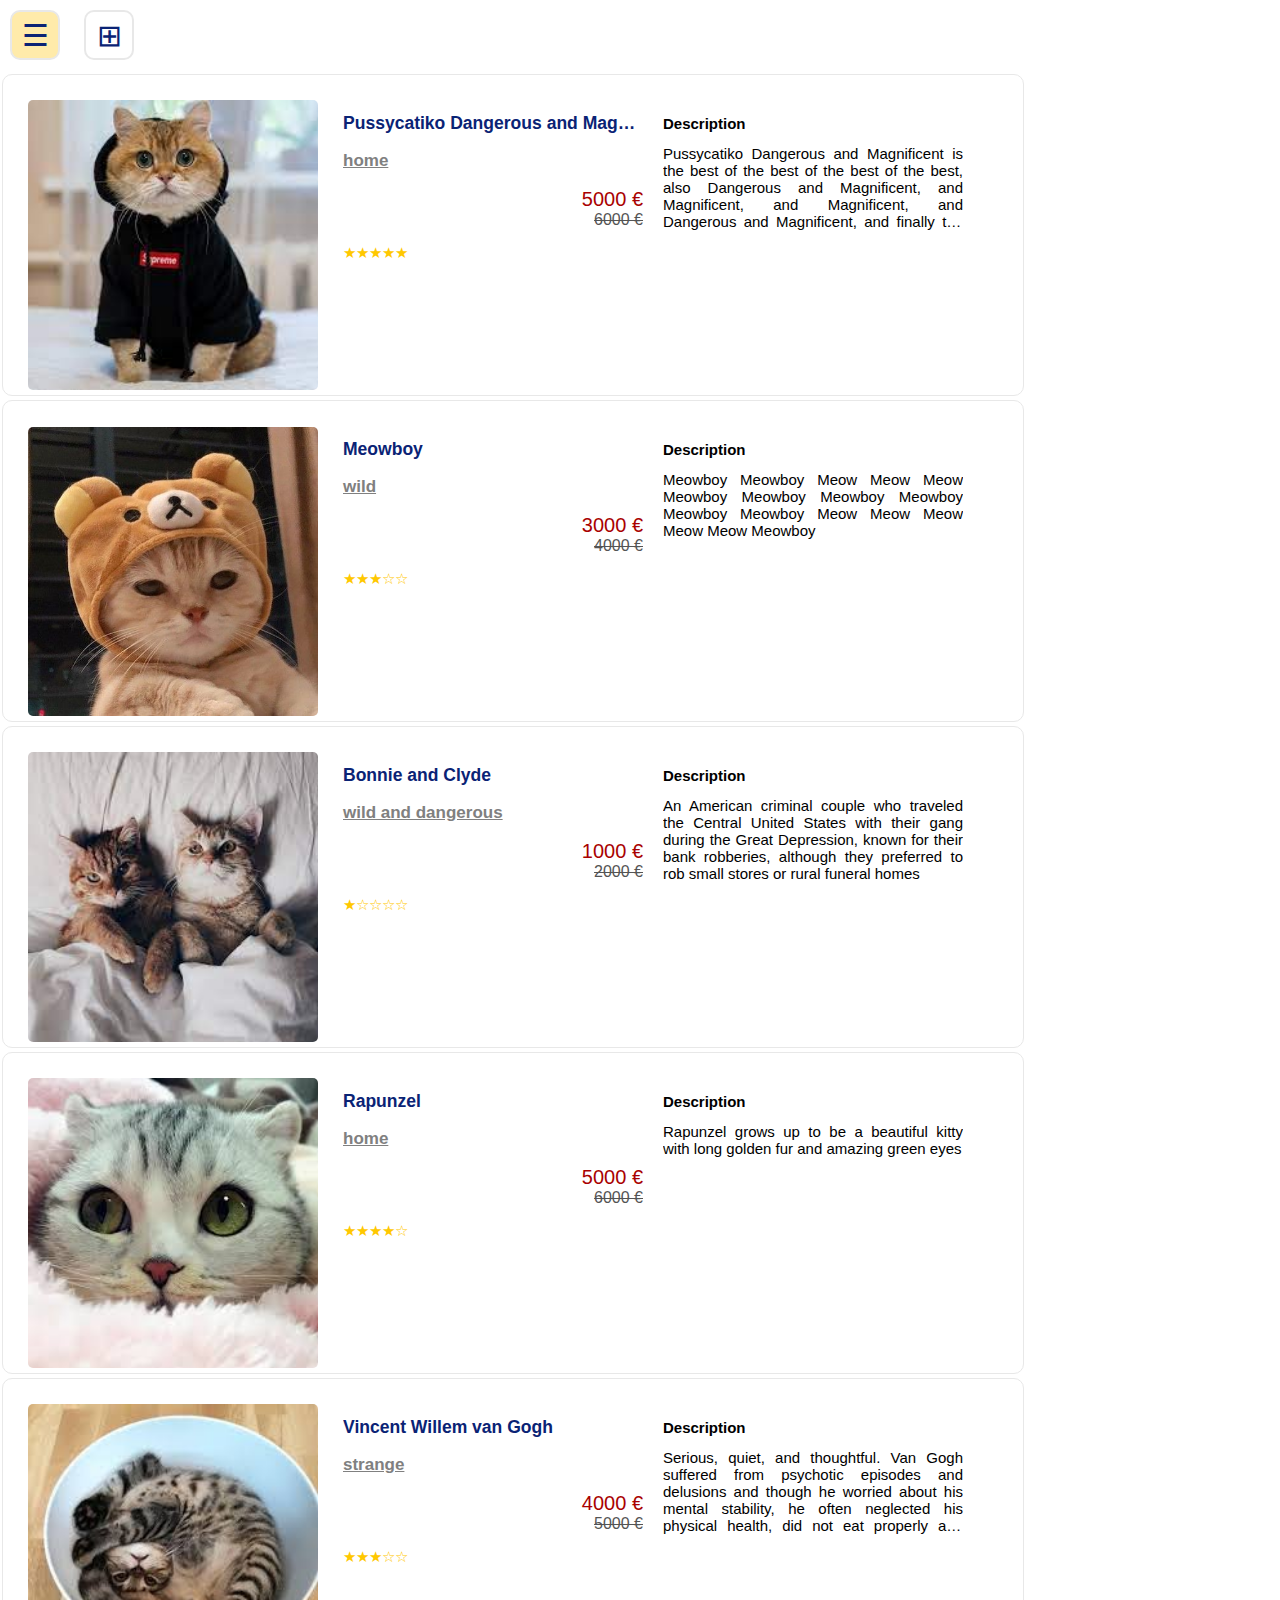
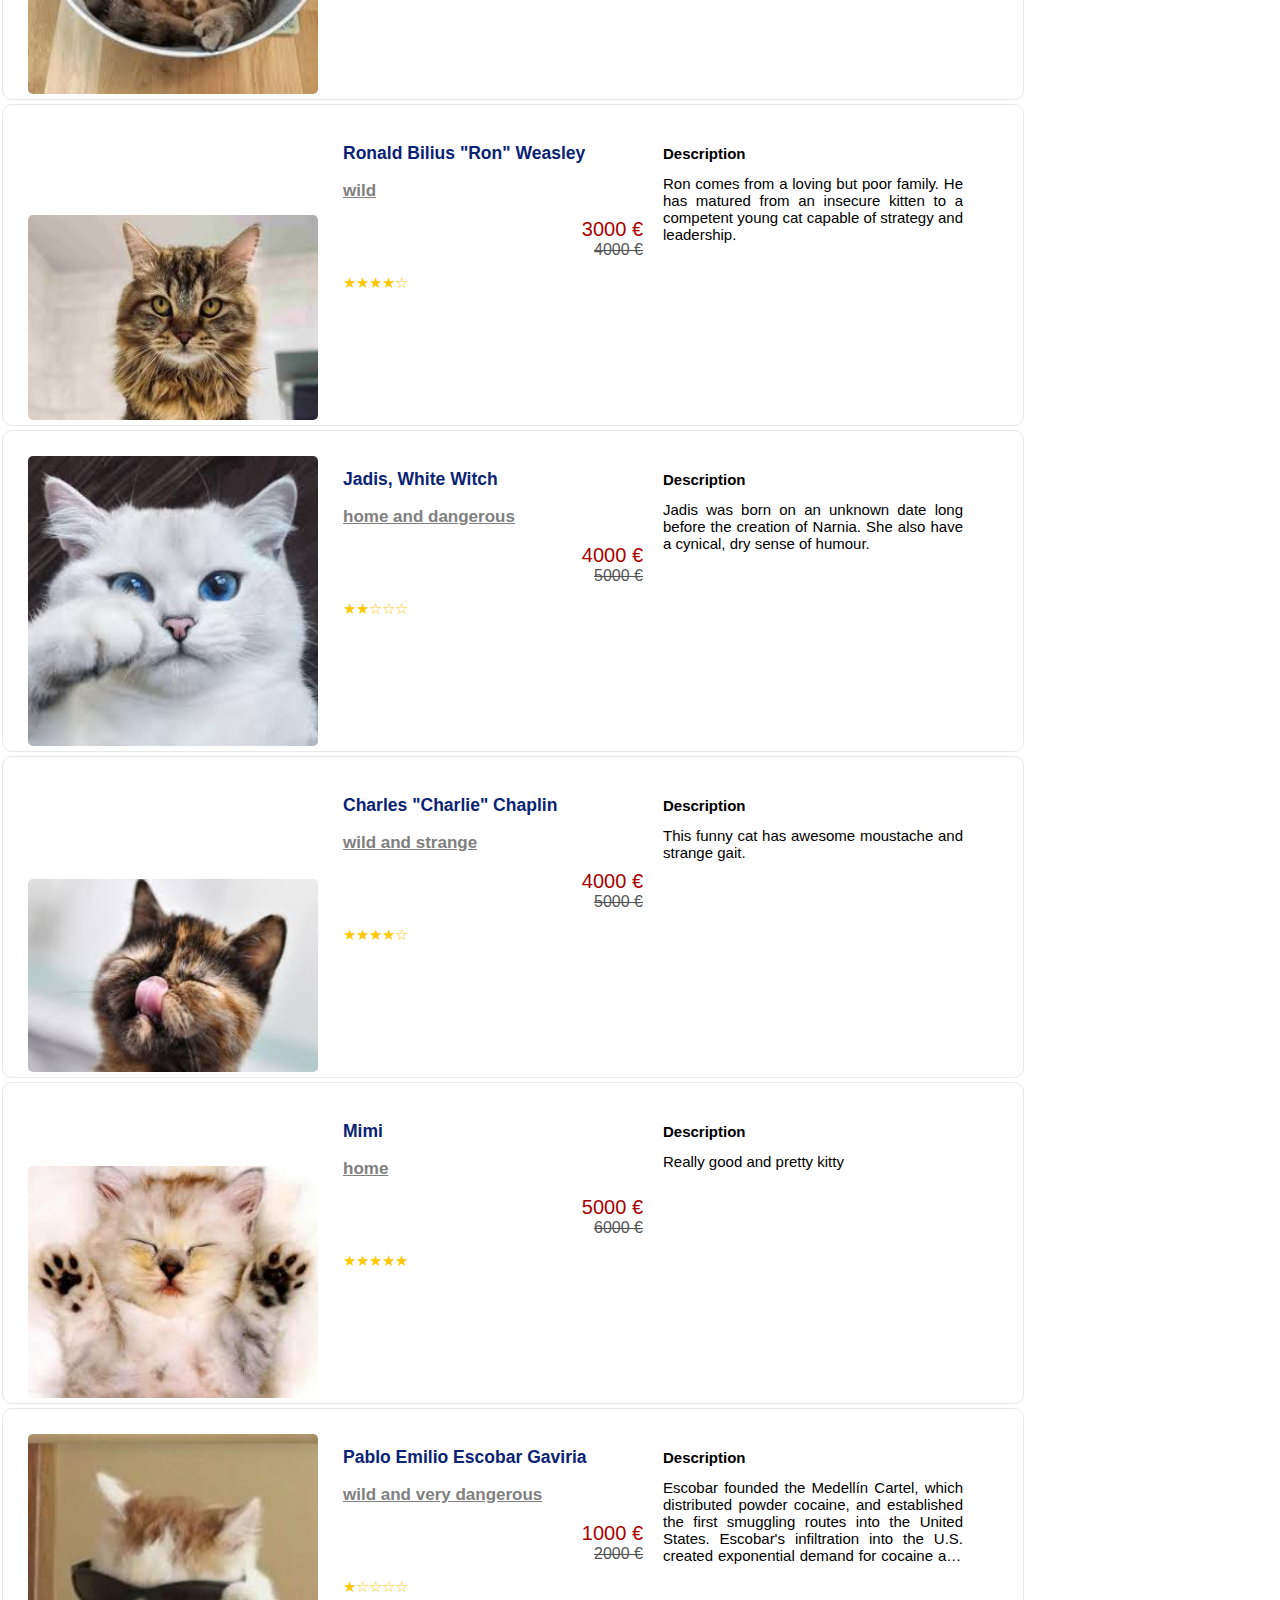
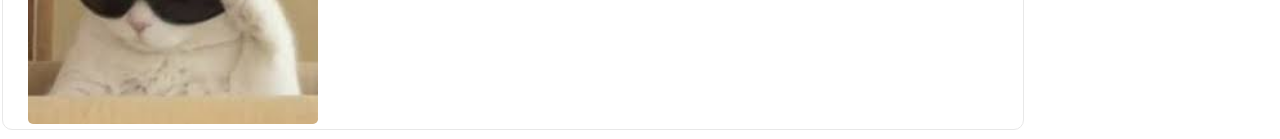
==== commit 30ded400: "2_1W finish" ====
--- a/2_1W_market/list_view.html
+++ b/2_1W_market/list_view.html
@@ -11,18 +11,18 @@
 </head>
 
 <body>
+  <button class="button button-selected">
+    <a href="list_view.html">&#9776;</a>
+  </button>
+
   <button class="button">
-    <a href="/2_1W_market/list_view.html">&#9776;</a>
+    <a href="index.html">&#8862;</a>
   </button>
 
-  <button class="button">
-    <a href="/2_1W_market/index.html">&#8862;</a>
-  </button>
-
   <!-- 1 котик -->
   <article class="cat cat-block">
     <div class="picture block">
-      <img class="img position" src="/2_1W_market/img/cat1.jpeg" title="Pussycatiko Dangerous and Magnificent"
+      <img class="img position" src="img/cat1.jpeg" title="Pussycatiko Dangerous and Magnificent"
         alt="image Pussycatiko Dangerous and Magnificent" />
     </div>
 
@@ -50,11 +50,11 @@
   <!-- 2 котик -->
   <article class="cat cat-block">
     <div class="picture block">
-      <img class="img position" src="/2_1W_market/img/cat2.jpeg" title="Meowboy" alt="image Meowboy" />
-    </div>
-
-    <div class="information block">
-      <a href="/2_1W_market/img/cat lilo.jpeg">
+      <img class="img position" src="img/cat2.jpeg" title="Meowboy" alt="image Meowboy" />
+    </div>
+
+    <div class="information block">
+      <a href="img/cat lilo.jpeg">
         <h3 class="name">Meowboy</h3>
       </a>
 
@@ -76,7 +76,7 @@
   <!-- 3 котик -->
   <article class="cat cat-block">
     <div class="picture block">
-      <img class="img position" src="/2_1W_market/img/cat3.jpeg" title="Bonnie and Clyde"
+      <img class="img position" src="img/cat3.jpeg" title="Bonnie and Clyde"
         alt="image Bonnie and Clyde" />
     </div>
 
@@ -102,7 +102,7 @@
   <!-- 4 котик -->
   <article class="cat cat-block">
     <div class="picture block">
-      <img class="img position" src="/2_1W_market/img/cat4.jpeg" title="Rapunzel" alt="image Rapunzel" />
+      <img class="img position" src="img/cat4.jpeg" title="Rapunzel" alt="image Rapunzel" />
     </div>
 
     <div class="information block">
@@ -128,7 +128,7 @@
   <!-- 5 котик -->
   <article class="cat cat-block">
     <div class="picture block">
-      <img class="img position" src="/2_1W_market/img/cat5.jpeg" title="Vincent Willem van Gogh"
+      <img class="img position" src="img/cat5.jpeg" title="Vincent Willem van Gogh"
         alt="image Vincent Willem van Gogh" />
     </div>
 
@@ -155,7 +155,7 @@
   <!-- 6 котик -->
   <article class="cat cat-block">
     <div class="picture block">
-      <img class="img position" src="/2_1W_market/img/cat6.jpeg" title='Ronald Bilius "Ron" Weasley'
+      <img class="img position" src="img/cat6.jpeg" title='Ronald Bilius "Ron" Weasley'
         alt='image Ronald Bilius "Ron" Weasley' />
     </div>
 
@@ -183,7 +183,7 @@
   <!-- 7 котик -->
   <article class="cat cat-block">
     <div class="picture block">
-      <img class="img position" src="/2_1W_market/img/cat7.jpeg" title="Jadis, White Witch"
+      <img class="img position" src="img/cat7.jpeg" title="Jadis, White Witch"
         alt="image Jadis, White Witch" />
     </div>
 
@@ -210,7 +210,7 @@
   <!-- 8 котик -->
   <article class="cat cat-block">
     <div class="picture block">
-      <img class="img position" src="/2_1W_market/img/cat8.jpeg" title='Charles Spencer "Charlie" Chaplin'
+      <img class="img position" src="img/cat8.jpeg" title='Charles Spencer "Charlie" Chaplin'
         alt='image Charles Spencer "Charlie" Chaplin' />
     </div>
 
@@ -236,7 +236,7 @@
   <!-- 9 котик -->
   <article class="cat cat-block">
     <div class="picture block">
-      <img class="img position" src="/2_1W_market/img/cat9.jpeg" title="Mimi" alt="image Mimi" />
+      <img class="img position" src="img/cat9.jpeg" title="Mimi" alt="image Mimi" />
     </div>
 
     <div class="information block">
@@ -260,7 +260,7 @@
   <!-- 10 котик -->
   <article class="cat cat-block">
     <div class="picture block">
-      <img class="img position" src="/2_1W_market/img/cat10.jpeg" title="Pablo Emilio Escobar Gaviria"
+      <img class="img position" src="img/cat10.jpeg" title="Pablo Emilio Escobar Gaviria"
         alt="image Pablo Emilio Escobar Gaviria" />
     </div>
 
--- a/2_1W_market/index.css
+++ b/2_1W_market/index.css
@@ -107,4 +107,8 @@
 .button:hover {
   transform: scale(1.3);
   background-color: rgb(255, 235, 170);
+}
+
+.button-selected {
+  background-color: rgb(255, 235, 170);
 }--- a/2_1W_market/list_view.css
+++ b/2_1W_market/list_view.css
@@ -3,7 +3,7 @@
   width: 300px;
   height: 100%;
   margin: auto auto 0;
-  padding: 2px;
+  padding: 10px;
 }
 
 .cat-block {
@@ -16,4 +16,5 @@
 .position {
   max-width: 290px;
   margin: 10px auto;
+  padding: 5px;
 }